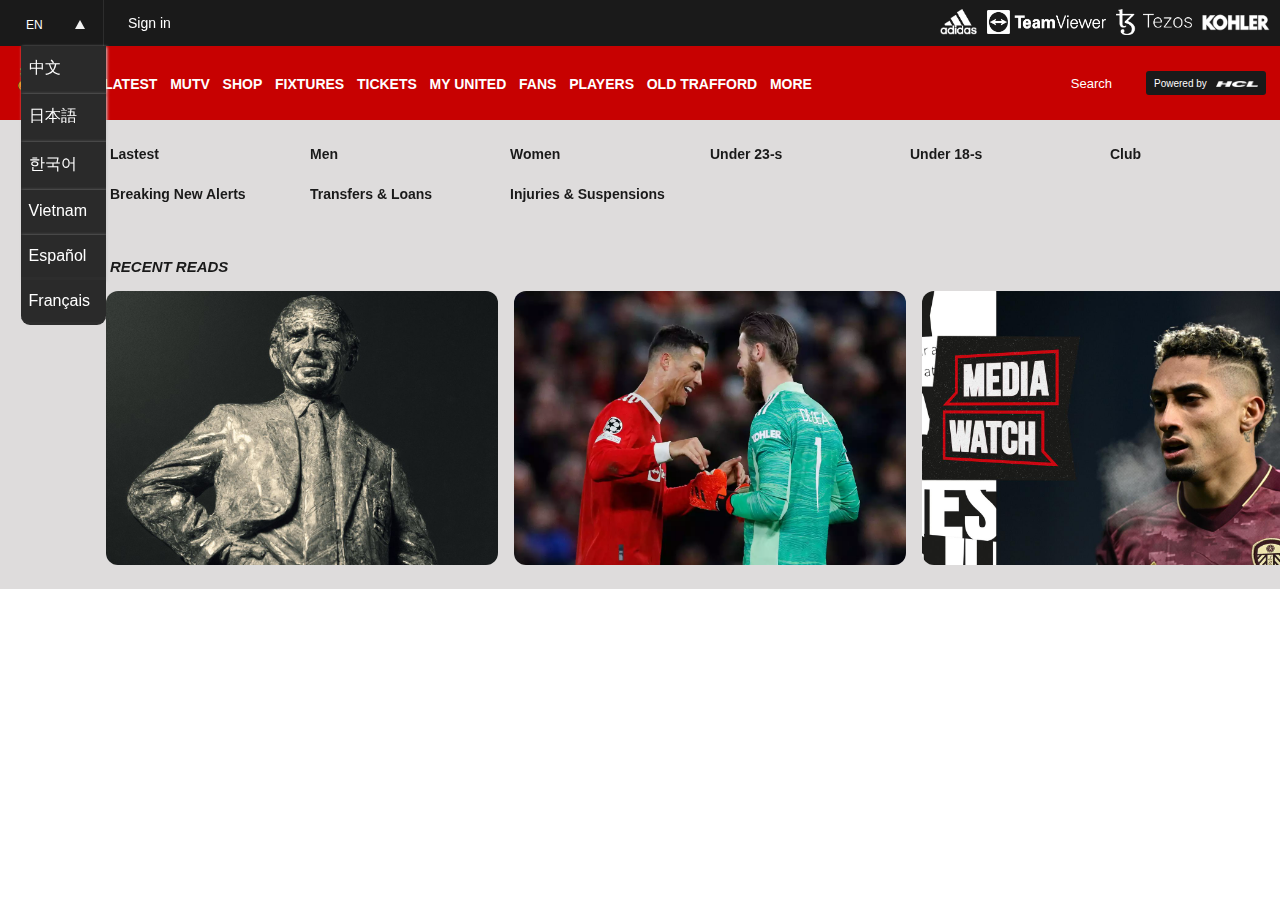
==== ManchesterUnited/index.html @ a85246b9 "commit" ====
<!DOCTYPE html>
<html lang="en">
<head>
    <meta charset="UTF-8">
    <meta http-equiv="X-UA-Compatible" content="IE=edge">
    <meta name="viewport" content="width=device-width, initial-scale=1.0">
    <link rel="icon" href="./assets/images/logo/Club_logo/MU_logo.png">
    <link rel="stylesheet" href="https://cdnjs.cloudflare.com/ajax/libs/font-awesome/6.1.1/css/all.min.css" integrity="sha512-KfkfwYDsLkIlwQp6LFnl8zNdLGxu9YAA1QvwINks4PhcElQSvqcyVLLD9aMhXd13uQjoXtEKNosOWaZqXgel0g==" crossorigin="anonymous" referrerpolicy="no-referrer" />
    <link rel="stylesheet" href="./assets/css/index.css">
    <title>Official Manchester United Clone Website</title>
</head>
<body>
    <div id="main">
        <header>
            <div class="header__sub-section">
                <div class="header__sub-section-left">
                    <div class="header-sub-language">
                        <i class="fa-solid fa-globe icon-size"></i>
                        <span class="header-page-language">EN</span>
                        <span class="drop-down-arrow"></span>
                        <div class="header-page-sub-language">
                            <ul class="sub-language-wrapper">
                                <li class="sub-language-option"> <a class ="sub-language-link" href="#">中文</a></li>
                                <li class="sub-language-option"> <a class ="sub-language-link" href="#">日本語</a></li>
                                <li class="sub-language-option"> <a class ="sub-language-link" href="#">한국어</a></li>
                                <li class="sub-language-option"> <a class ="sub-language-link" href="#">Vietnam</a></li>
                                <li class="sub-language-option"> <a class ="sub-language-link" href="#">Español</a></li>
                                <li class="sub-language-option"> <a class ="sub-language-link" href="#">Français</a></li>
                            </ul>
                        </div>
                    </div>
                    <div class="header-sub-sign-in">
                        <i class="fa-regular fa-user sign-in-section"></i>
                        <span class="sign-in-title">Sign in</span>
                        <div class="sign-in__options">
                            <div class="btn">
                                <a class="sign-in-option" href="#">Log in</a>
                            </div>
                            <div class="btn btn-sign-up">
                                <a class="sign-in-option" href="#">Sign up</a>
                            </div>
                        </div>
                    </div>
                </div>
                <div class="header__sub-section-right">
                    <div class="primary-sponsor-wrapper">
                        <ul class="sponsor-list">
                            <li class="sponsor-logo"><a href="#"><img src="./assets/images/logo/sponsor/Adidas_logo.png" alt=""></a></li>
                            <li class="sponsor-logo"><a href=""><img src="./assets/images/logo/sponsor/TeamViewer_logo.png" alt=""></a></li>
                            <li class="sponsor-logo"><a href=""><img src="./assets/images/logo/sponsor/Tezos_logo.png" alt=""></a></li>
                            <li class="sponsor-logo"><a href=""><img src="./assets/images/logo/sponsor/Kohler_logo.png" alt=""></a></li>
                        </ul>
                    </div>
                </div>
            </div>
            <div class="header__section-main">
                <div class="header__section-main__wrapper">
                    <!--Left Navigation content for main header-->
                    <div class="header__section-content">
                        <!--logo header image-->
                        <div class="header-main-logo__wrapper">
                            <!-- <img src="./assets/images/logo/Club_logo/MU_logo.png" alt="ManchesterUnited Logo" class="header-main-logo"> -->
                            <a href="#"><div class="header-logo"></div></a>
                        </div>
                        <!--All Content Navigations-->
                        <div class="header-main-content-wrapper">
                            <ul class="header-main-content">
                                <li>
                                    <a href="#" class="content-title">LATEST</a>
                                    <div class="content-modal__container">
                                        <div class="content-modal">
                                        <!--Specific navigation for this content-->
                                            <ul class="content__nav-modal grid">
                                                <li class="content__nav"><a href="#" class="content__nav-title">Lastest</a></li>
                                                <li class="content__nav"><a href="#" class="content__nav-title">Men</a></li>
                                                <li class="content__nav"><a href="#" class="content__nav-title">Women</a></li>
                                                <li class="content__nav"><a href="#" class="content__nav-title">Under 23-s</a></li>
                                                <li class="content__nav"><a href="#" class="content__nav-title">Under 18-s</a></li>
                                                <li class="content__nav"><a href="#" class="content__nav-title">Club</a></li>
                                                <li class="content__nav"><a href="#" class="content__nav-title">Breaking New Alerts</a></li>
                                                <li class="content__nav"><a href="#" class="content__nav-title">Transfers & Loans</a></li>
                                                <li class="content__nav"><a href="#" class="content__nav-title">Injuries & Suspensions</a></li>
                                            </ul>
                                            <div class="content__nav__card grid">
                                                <h3 class="card-title">Recent Reads</h3>
                                                <div class="grid-row">
                                                    <div class="grid-column-3 pd-0-8">
                                                        <div class="card-content">

                                                        </div>
                                                    </div>
                                                    <div class="grid-column-3 pd-0-8">
                                                        <div class="card-content">
                                                    
                                                        </div>
                                                    </div>
                                                    <div class="grid-column-3 pd-0-8">
                                                        <div class="card-content">
                                                    
                                                        </div>
                                                    </div>
                                                </div>
                                            </div>
                                        </div>
                                    </div>
                                </li>
                                <li><a href="#" class="content-title">MUTV</a>
                                </li>
                                <li><a href="#" class="content-title">SHOP</a>
                                </li>
                                <li><a href="#" class="content-title">FIXTURES</a>
                                </li>
                                <li><a href="#" class="content-title">TICKETS</a>
                                </li>
                                <li><a href="#" class="content-title">MY UNITED</a>
                                </li>
                                <li><a href="#" class="content-title">FANS</a>
                                </li>
                                <li><a href="#" class="content-title">PLAYERS</a>
                                </li>
                                <li><a href="#" class="content-title">OLD TRAFFORD</a>
                                </li>
                                <li><a href="#" class="content-title">MORE</a>
                                </li>
                            </ul>
                        </div>
                    </div>
                    <!--Right Navigation Searching tool-->
                    <div class="header__section-searching">
                           <div class="header__section-searching__wrapper">
                                <a href="#" class="searching-icon-wrapper">
                                    <i class="fa-solid fa-magnifying-glass searching-icon"></i>
                                    <span class="searching-title">Search</span>
                                </a>

                                <a href="#" class="poweredby-section">
                                    <span class="poweredby-title">Powered by</span>
                                    <img src="./assets/images/logo/sponsor/HCL_logo.png" alt="HCL logo" class="poweredby-sponsor">
                                </a>
                           </div>
                    </div>
                </div>
            </div>
        </header>
    </div>
</body>
</html>
---- ManchesterUnited/assets/css/index.css ----
@import url("./variables.css");
@import url("./base.css");
@import url("./main.css");
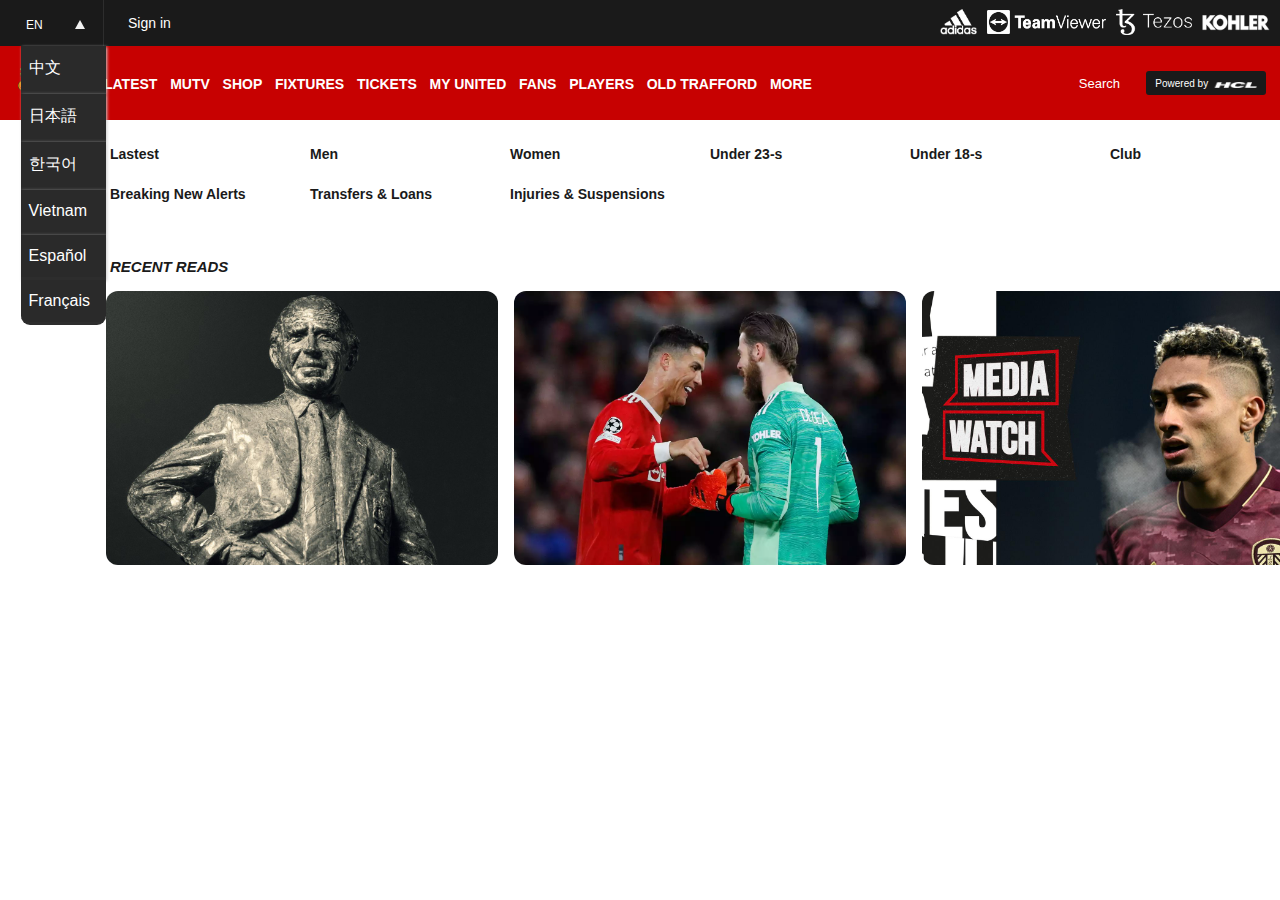
==== commit 2d6291e3: "js" ====
--- a/ManchesterUnited/index.html
+++ b/ManchesterUnited/index.html
@@ -8,9 +8,11 @@
     <link rel="stylesheet" href="https://cdnjs.cloudflare.com/ajax/libs/font-awesome/6.1.1/css/all.min.css" integrity="sha512-KfkfwYDsLkIlwQp6LFnl8zNdLGxu9YAA1QvwINks4PhcElQSvqcyVLLD9aMhXd13uQjoXtEKNosOWaZqXgel0g==" crossorigin="anonymous" referrerpolicy="no-referrer" />
     <link rel="stylesheet" href="./assets/css/index.css">
     <title>Official Manchester United Clone Website</title>
+    <script type="text/javascript" src="./assets/js/index.js"></script>
 </head>
 <body>
     <div id="main">
+        <div class="overlay"></div>
         <header>
             <div class="header__sub-section">
                 <div class="header__sub-section-left">
@@ -143,5 +145,7 @@
             </div>
         </header>
     </div>
+     <!-- <script type="text/javascript" src="./assets/js/index.js"></script> dung window.onload = function(){} neu muon script o tren -->
+     <!--Ly do script binh thuong khong the de o head la vi luc nay DOM chua load xong thi no dau co xac dinh duoc cac selctor dau dung khong-->
 </body>
 </html>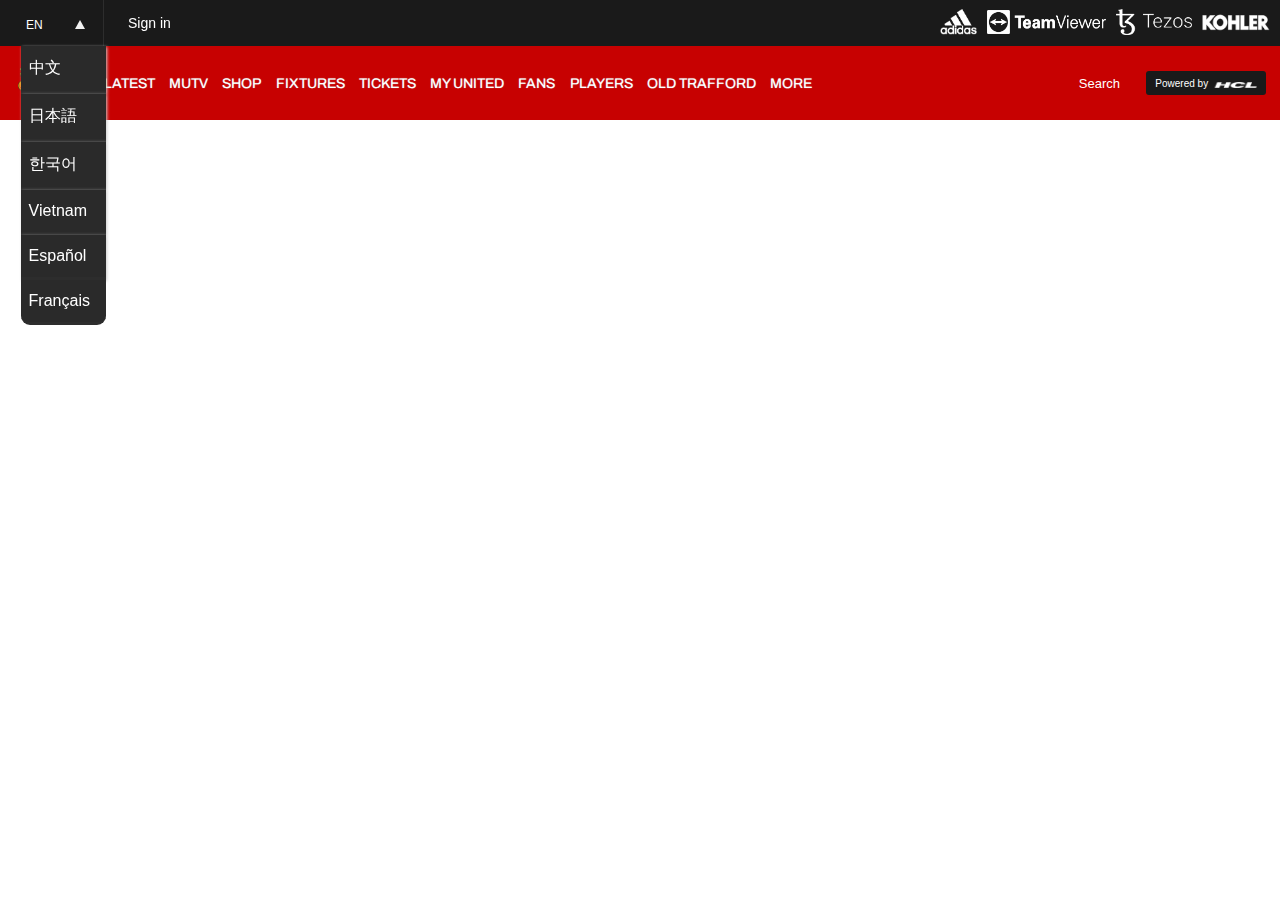
==== commit 9989eabc: "try new things" ====
--- a/ManchesterUnited/index.html
+++ b/ManchesterUnited/index.html
@@ -73,7 +73,7 @@
                                         <div class="content-modal">
                                         <!--Specific navigation for this content-->
                                             <ul class="content__nav-modal grid">
-                                                <li class="content__nav"><a href="#" class="content__nav-title">Lastest</a></li>
+                                                <li class="content__nav"><a href="#" class="content__nav-title">Latest</a></li>
                                                 <li class="content__nav"><a href="#" class="content__nav-title">Men</a></li>
                                                 <li class="content__nav"><a href="#" class="content__nav-title">Women</a></li>
                                                 <li class="content__nav"><a href="#" class="content__nav-title">Under 23-s</a></li>
@@ -83,22 +83,29 @@
                                                 <li class="content__nav"><a href="#" class="content__nav-title">Transfers & Loans</a></li>
                                                 <li class="content__nav"><a href="#" class="content__nav-title">Injuries & Suspensions</a></li>
                                             </ul>
+                                         <!--Specific navigation for this content-->
                                             <div class="content__nav__card grid">
                                                 <h3 class="card-title">Recent Reads</h3>
-                                                <div class="grid-row">
+                                                <div class="grid-row grid-full-width">
                                                     <div class="grid-column-3 pd-0-8">
                                                         <div class="card-content">
-
+                                                            <div class="card-content__title__wrapper">
+                                                                <h2 class="card-content__title">PLAYERS' PLAYER OF THE YEAR AWARD WINNERS</h2>                                        
+                                                            </div>
                                                         </div>
                                                     </div>
                                                     <div class="grid-column-3 pd-0-8">
                                                         <div class="card-content">
-                                                    
+                                                            <div class="card-content__title__wrapper">
+                                                                <h2 class="card-content__title">Box to Box: Your Poty Top Three</h2>                                        
+                                                            </div>
                                                         </div>
                                                     </div>
                                                     <div class="grid-column-3 pd-0-8">
                                                         <div class="card-content">
-                                                    
+                                                            <div class="card-content__title__wrapper">
+                                                                <h2 class="card-content__title">DEPARTING DUO POST THEIR THANKS</h2>                                        
+                                                            </div>
                                                         </div>
                                                     </div>
                                                 </div>
@@ -106,7 +113,61 @@
                                         </div>
                                     </div>
                                 </li>
-                                <li><a href="#" class="content-title">MUTV</a>
+                                <li>
+                                    <a href="#" class="content-title">MUTV</a>
+                                    <div class="content-modal__container">
+                                        <div class="content-modal">
+                                        <!--Specific navigation for this content-->
+                                            <ul class="content__nav-modal grid">
+                                                <li class="content__nav"><a href="#" class="content__nav-title">MUTV Home</a></li>
+                                                <li class="content__nav"><a href="#" class="content__nav-title">Register for MUTV</a></li>
+                                                <li class="content__nav"><a href="#" class="content__nav-title">Subscribe to MUTV</a></li>
+                                                <li class="content__nav"><a href="#" class="content__nav-title">My List</a></li>
+                                                <li class="content__nav"><a href="#" class="content__nav-title">FAQs</a></li>
+                                                <li class="content__nav"><a href="#" class="content__nav-title">Terms & Conditions</a></li>
+                                                <li class="content__nav"><a href="#" class="content__nav-title">Men's Highlights</a></li>
+                                                <li class="content__nav"><a href="#" class="content__nav-title">United Daily</a></li>
+                                                <li class="content__nav"><a href="#" class="content__nav-title">Premier League Collection</a></li>
+                                                <li class="content__nav"><a href="#" class="content__nav-title">Women's Highlights</a></li>
+                                                <li class="content__nav"><a href="#" class="content__nav-title">UTD Podcast</a></li>
+                                            </ul>
+                                            <div class="content__nav__card grid">
+                                                <h3 class="card-title">Recent Reads</h3>
+                                                <div class="grid-row grid-full-width">
+                                                    <div class="grid-column-3 pd-0-8">
+                                                        <div class="card-video">
+                                                            <div class="card-video__title__wrapper">
+                                                                <div class="play--button"><span class="icon-play">
+
+                                                                </span></div>
+                                                                <h2 class="card-video__title">INSIDE TEN HAG'S AJAX FAREWELL</h2>                                        
+                                                            </div>
+                                                        </div>
+                                                    </div>
+                                                    <div class="grid-column-3 pd-0-8">
+                                                        <div class="card-video">
+                                                            <div class="card-video__title__wrapper">
+                                                                <div class="play--button"><span class="icon-play">
+
+                                                                </span></div>
+                                                                <h2 class="card-video__title">LEGENDS OF THE NORTH</h2>                                        
+                                                            </div>
+                                                        </div>
+                                                    </div>
+                                                    <div class="grid-column-3 pd-0-8">
+                                                        <div class="card-video">
+                                                            <div class="card-video__title__wrapper">
+                                                                <div class="play--button"><span class="icon-play">
+
+                                                                </span></div>
+                                                                <h2 class="card-video__title">MATCHDAY REVIEW</h2>                                        
+                                                            </div>
+                                                        </div>
+                                                    </div>
+                                                </div>
+                                            </div>
+                                        </div>
+                                    </div>
                                 </li>
                                 <li><a href="#" class="content-title">SHOP</a>
                                 </li>
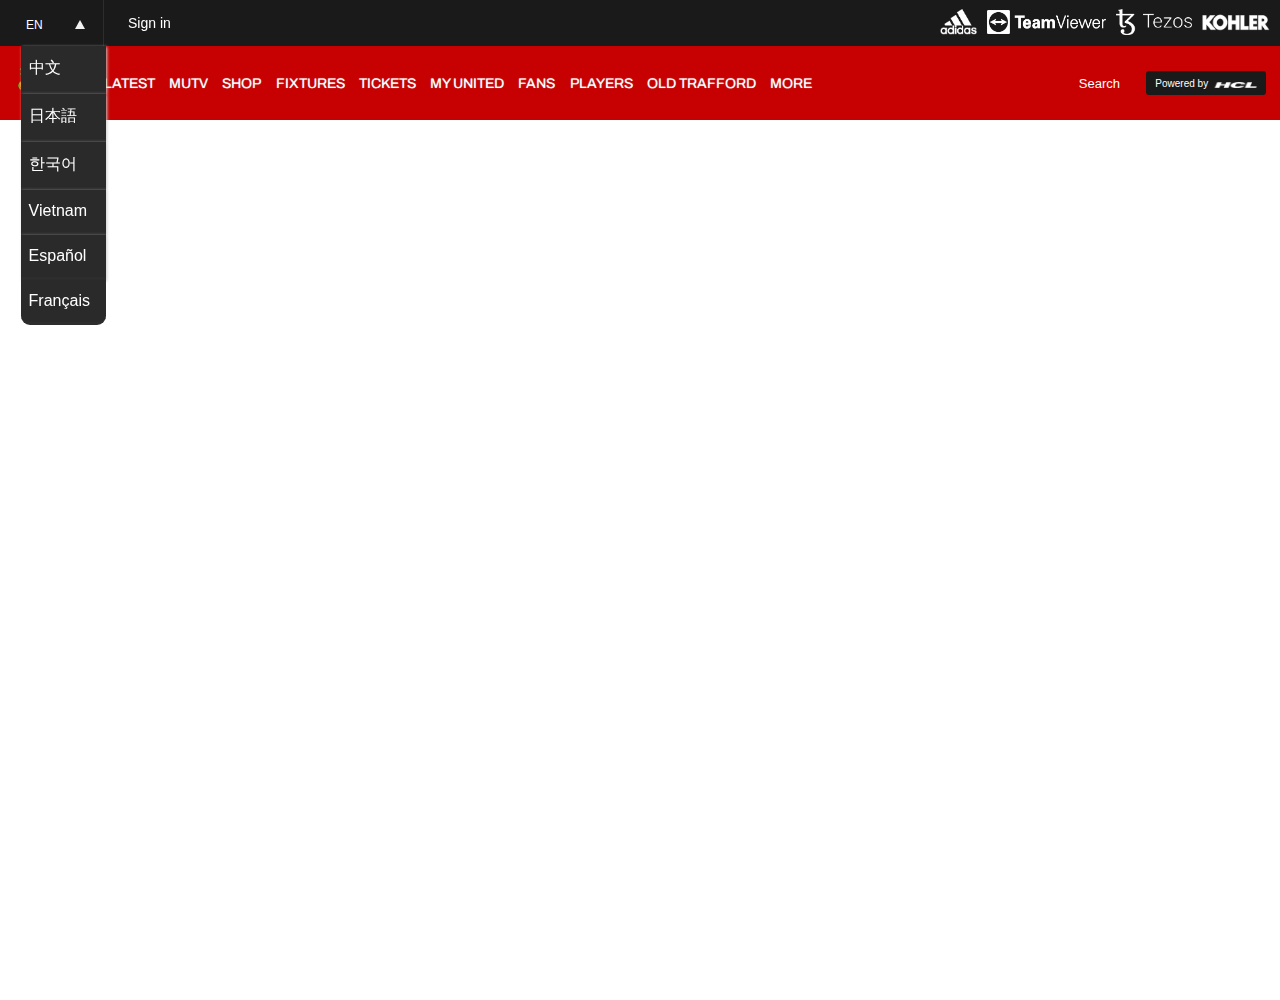
==== commit b2ea0b9a: "commit" ====
--- a/ManchesterUnited/index.html
+++ b/ManchesterUnited/index.html
@@ -13,7 +13,7 @@
 <body>
     <div id="main">
         <div class="overlay"></div>
-        <header>
+        <header class="header__wrapper">
             <div class="header__sub-section">
                 <div class="header__sub-section-left">
                     <div class="header-sub-language">
@@ -66,8 +66,9 @@
                         </div>
                         <!--All Content Navigations-->
                         <div class="header-main-content-wrapper">
+                            <!--List of navigation from main navigation-->
                             <ul class="header-main-content">
-                                <li>
+                                <li class="nav-content__title"> <!--Content-->
                                     <a href="#" class="content-title">LATEST</a>
                                     <div class="content-modal__container">
                                         <div class="content-modal">
@@ -83,37 +84,38 @@
                                                 <li class="content__nav"><a href="#" class="content__nav-title">Transfers & Loans</a></li>
                                                 <li class="content__nav"><a href="#" class="content__nav-title">Injuries & Suspensions</a></li>
                                             </ul>
-                                         <!--Specific navigation for this content-->
+                                         <!--Specific navigation for the main of this content-->
                                             <div class="content__nav__card grid">
                                                 <h3 class="card-title">Recent Reads</h3>
                                                 <div class="grid-row grid-full-width">
                                                     <div class="grid-column-3 pd-0-8">
-                                                        <div class="card-content">
-                                                            <div class="card-content__title__wrapper">
-                                                                <h2 class="card-content__title">PLAYERS' PLAYER OF THE YEAR AWARD WINNERS</h2>                                        
-                                                            </div>
-                                                        </div>
-                                                    </div>
-                                                    <div class="grid-column-3 pd-0-8">
-                                                        <div class="card-content">
-                                                            <div class="card-content__title__wrapper">
-                                                                <h2 class="card-content__title">Box to Box: Your Poty Top Three</h2>                                        
-                                                            </div>
-                                                        </div>
-                                                    </div>
-                                                    <div class="grid-column-3 pd-0-8">
-                                                        <div class="card-content">
-                                                            <div class="card-content__title__wrapper">
-                                                                <h2 class="card-content__title">DEPARTING DUO POST THEIR THANKS</h2>                                        
-                                                            </div>
-                                                        </div>
-                                                    </div>
-                                                </div>
-                                            </div>
-                                        </div>
-                                    </div>
-                                </li>
-                                <li>
+                                                        <div class="content-card">
+                                                            <div class="content-card__title__wrapper">
+                                                                <h2 class="content-card__title">PLAYERS' PLAYER OF THE YEAR AWARD WINNERS</h2>                                        
+                                                            </div>
+                                                        </div>
+                                                    </div>
+                                                    <div class="grid-column-3 pd-0-8">
+                                                        <div class="content-card">
+                                                            <div class="content-card__title__wrapper">
+                                                                <h2 class="content-card__title">Box to Box: Your Poty Top Three</h2>                                        
+                                                            </div>
+                                                        </div>
+                                                    </div>
+                                                    <div class="grid-column-3 pd-0-8">
+                                                        <div class="content-card">
+                                                            <div class="content-card__title__wrapper">
+                                                                <h2 class="content-card__title">DEPARTING DUO POST THEIR THANKS</h2>                                        
+                                                            </div>
+                                                        </div>
+                                                    </div>
+                                                </div>
+                                            </div>
+                                        </div>
+                                    </div>
+                                </li>
+
+                                <li class="nav-content__title" > <!--Content-->
                                     <a href="#" class="content-title">MUTV</a>
                                     <div class="content-modal__container">
                                         <div class="content-modal">
@@ -131,59 +133,533 @@
                                                 <li class="content__nav"><a href="#" class="content__nav-title">Women's Highlights</a></li>
                                                 <li class="content__nav"><a href="#" class="content__nav-title">UTD Podcast</a></li>
                                             </ul>
+                                            <div class="content__nav__card grid">  <!--Specific navigation for the main of this content-->
+                                                <h3 class="card-title">Latest</h3>
+                                                <div class="grid-row grid-full-width">
+                                                    <div class="grid-column-3 pd-0-8">
+                                                        <div class="video-card">
+                                                            <div class="video-card__title__wrapper">
+                                                                <div class="play--button"><span class="icon-play">
+
+                                                                </span></div>
+                                                                <h2 class="video-card__title">INSIDE TEN HAG'S AJAX FAREWELL</h2>                                        
+                                                            </div>
+                                                        </div>
+                                                    </div>
+                                                    <div class="grid-column-3 pd-0-8">
+                                                        <div class="video-card">
+                                                            <div class="video-card__title__wrapper">
+                                                                <div class="play--button"><span class="icon-play">
+
+                                                                </span></div>
+                                                                <h2 class="video-card__title">LEGENDS OF THE NORTH</h2>                                        
+                                                            </div>
+                                                        </div>
+                                                    </div>
+                                                    <div class="grid-column-3 pd-0-8">
+                                                        <div class="video-card">
+                                                            <div class="video-card__title__wrapper">
+                                                                <div class="play--button"><span class="icon-play">
+
+                                                                </span></div>
+                                                                <h2 class="video-card__title">MATCHDAY REVIEW</h2>                                        
+                                                            </div>
+                                                        </div>
+                                                    </div>
+                                                </div>
+                                            </div>
+                                        </div>
+                                    </div>
+                                </li>
+
+                                <li class="nav-content__title"> <!--Content-->
+                                    <a href="#" class="content-title">SHOP</a>
+                                    <div class="content-modal__container">
+                                        <div class="content-modal">
+                                        <!--Specific navigation for this content-->
+                                            <ul class="content__nav-modal grid">
+                                                <li class="content__nav"><a href="#" class="content__nav-title">Kits</a></li>
+                                                <li class="content__nav"><a href="#" class="content__nav-title">Training</a></li>
+                                                <li class="content__nav"><a href="#" class="content__nav-title">Mens</a></li>
+                                                <li class="content__nav"><a href="#" class="content__nav-title">Womens</a></li>
+                                                <li class="content__nav"><a href="#" class="content__nav-title">Kids</a></li>
+                                                <li class="content__nav"><a href="#" class="content__nav-title">Retro</a></li>
+                                                <li class="content__nav"><a href="#" class="content__nav-title">Clearance</a></li>
+                                                <li class="content__nav"><a href="#" class="content__nav-title">Membership</a></li>
+                                                <li class="content__nav"><a href="#" class="content__nav-title">Matchday Programme</a></li>
+                                                <li class="content__nav"><a href="#" class="content__nav-title">Monthly Magazine</a></li>
+                                            </ul>
+                                         <!--Specific navigation for the main of this content-->
                                             <div class="content__nav__card grid">
-                                                <h3 class="card-title">Recent Reads</h3>
-                                                <div class="grid-row grid-full-width">
-                                                    <div class="grid-column-3 pd-0-8">
-                                                        <div class="card-video">
-                                                            <div class="card-video__title__wrapper">
-                                                                <div class="play--button"><span class="icon-play">
-
-                                                                </span></div>
-                                                                <h2 class="card-video__title">INSIDE TEN HAG'S AJAX FAREWELL</h2>                                        
-                                                            </div>
-                                                        </div>
-                                                    </div>
-                                                    <div class="grid-column-3 pd-0-8">
-                                                        <div class="card-video">
-                                                            <div class="card-video__title__wrapper">
-                                                                <div class="play--button"><span class="icon-play">
-
-                                                                </span></div>
-                                                                <h2 class="card-video__title">LEGENDS OF THE NORTH</h2>                                        
-                                                            </div>
-                                                        </div>
-                                                    </div>
-                                                    <div class="grid-column-3 pd-0-8">
-                                                        <div class="card-video">
-                                                            <div class="card-video__title__wrapper">
-                                                                <div class="play--button"><span class="icon-play">
-
-                                                                </span></div>
-                                                                <h2 class="card-video__title">MATCHDAY REVIEW</h2>                                        
-                                                            </div>
-                                                        </div>
-                                                    </div>
-                                                </div>
-                                            </div>
-                                        </div>
-                                    </div>
-                                </li>
-                                <li><a href="#" class="content-title">SHOP</a>
-                                </li>
-                                <li><a href="#" class="content-title">FIXTURES</a>
-                                </li>
-                                <li><a href="#" class="content-title">TICKETS</a>
-                                </li>
-                                <li><a href="#" class="content-title">MY UNITED</a>
-                                </li>
-                                <li><a href="#" class="content-title">FANS</a>
-                                </li>
-                                <li><a href="#" class="content-title">PLAYERS</a>
-                                </li>
-                                <li><a href="#" class="content-title">OLD TRAFFORD</a>
-                                </li>
-                                <li><a href="#" class="content-title">MORE</a>
+                                                <h3 class="card-title">Best Sellers</h3>
+                                                <div class="grid-row grid-full-width">
+                                                    <div class="grid-column-3 pd-0-8">
+                                                        <div class="shop-card">
+                                                            <div class="shop-card__img__wrapper"></div>
+                                                            <div class="shop-card-info">
+                                                                <div class="best-seller--item-name">Manchester United Originals 2013-2014 Home Shirt - Red</div>
+                                                                <div class="btn btn-shop-buy">
+                                                                    <a href="#" class="shop-now-nav">
+                                                                        <span class="shop-now">SHOP NOW</span>
+                                                                    </a>
+                                                                </div>
+                                                            </div>
+                                                        </div>
+                                                    </div>
+                                                    <div class="grid-column-3 pd-0-8">
+                                                        <div class="shop-card">
+                                                            <div class="shop-card__img__wrapper"></div>
+                                                            <div class="shop-card-info">
+                                                                <div class="best-seller--item-name">Manchester United Originals 2003-2004 Home Shirt - Red</div>
+                                                                <div class="btn btn-shop-buy">
+                                                                    <a href="#" class="shop-now-nav">
+                                                                        <span class="shop-now">SHOP NOW</span>
+                                                                    </a>
+                                                                </div>
+                                                            </div>
+                                                        </div>
+                                                    </div>
+                                                    <div class="grid-column-3 pd-0-8">
+                                                        <div class="shop-card">
+                                                            <div class="shop-card__img__wrapper"></div>
+                                                            <div class="shop-card-info">
+                                                                <div class="best-seller--item-name">>Manchester United Originals 2020-2021 Third Shirt - White</div>
+                                                                <div class="btn btn-shop-buy">
+                                                                    <a href="#" class="shop-now-nav">
+                                                                        <span class="shop-now">SHOP NOW</span>
+                                                                    </a>
+                                                                </div>
+                                                            </div>
+                                                        </div>
+                                                    </div>
+                                                </div>
+                                            </div>
+                                        </div>
+                                    </div>
+                                </li>
+                                <li class="nav-content__title"> <!--Content-->
+                                    <a href="#" class="content-title">FIXTURES</a>
+                                    <div class="content-modal__container">
+                                        <div class="content-modal">
+                                        <!--Specific navigation for this content-->
+                                            <ul class="content__nav-modal grid">
+                                                <li class="content__nav"><a href="#" class="content__nav-title">Men</a></li>
+                                                <li class="content__nav"><a href="#" class="content__nav-title">League Tables</a></li>
+                                                <li class="content__nav"><a href="#" class="content__nav-title">Women</a></li>
+                                                <li class="content__nav"><a href="#" class="content__nav-title">Under-23s</a></li>
+                                                <li class="content__nav"><a href="#" class="content__nav-title">Under-18s</a></li>
+                                                <li class="content__nav"><a href="#" class="content__nav-title">Add Fixtures to Calendar</a></li>
+                                            </ul>
+                                            <div class="content__nav__card grid">  <!--Specific navigation for the main of this content-->
+                                                <h3 class="card-title">Latest</h3>
+                                                <div class="grid-row grid-full-width">
+                                                    <div class="grid-column-3 pd-0-8">
+                                                        <div class="fixture-card">
+                                                            <!--Logo wrapper-->
+                                                            <div class="fixture-card-league__wrapper">
+                                                                <img src="./assets/images/logo/league_logo/PremierLeague_logo.png" alt="Premier League Logo" class="league__img">
+                                                            </div>
+                                                            <!--Card info wrapper-->
+                                                            <div class="fixture-card-info__wrapper">
+                                                                <div class="card-time-match--info">Sunday 22 May 2022</div>
+                                                                <div class="card-place-match--info">22:00, Selhurst Park</div>
+                                                            </div>
+                                                            <!--Logo-->
+                                                            <div class="match-team--info-logo">
+                                                                <div class="team-logo-wrapper"><img src="./assets/images/Team_logo/Crystal_Palace.png" alt="Team logo" class="team-logo"></div>
+                                                                <div class="match-final-score">1 - 0</div>
+                                                                <div class="team-logo-wrapper"> <img src="./assets/images/Team_logo/Manchester_United.png" alt="Team logo" class="team-logo"></div>
+                                                            </div>
+                                                            <!--Info Team Name-->
+                                                            <div class="match-team-info--detail">
+                                                                <span class="team-info-name--first">Crystal Palace</span>
+                                                                <div class="team-versus">vs</div>
+                                                                <span class="team-info-name--second">Man Utd</span>
+                                                            </div>
+                                                        </div>
+                                                    </div>
+                                                    <div class="grid-column-3 pd-0-8">
+                                                        <div class="fixture-card">
+                                                            <!--Logo wrapper-->
+                                                            <div class="fixture-card-league__wrapper">
+                                                                <img src="./assets/images/logo/league_logo/PremierLeague_logo.png" alt="Premier League Logo" class="league__img">
+                                                            </div>
+                                                            <!--Card info wrapper-->
+                                                            <div class="fixture-card-info__wrapper">
+                                                                <div class="card-time-match--info">Tuesday 12 July 2022</div>
+                                                                <div class="card-place-match--info">Kick Off 20:00, Rajamangala Stadium</div>
+                                                            </div>
+                                                            <!--Logo-->
+                                                            <div class="match-team--info-logo">
+                                                                <div class="team-logo-wrapper"><img src="./assets/images/Team_logo/Manchester_United.png" alt="Team logo" class="team-logo"></div>
+                                                                <div class="match-time">20:00</div>
+                                                                <div class="team-logo-wrapper"> <img src="./assets/images/Team_logo/Liverpool.png" alt="Team logo" class="team-logo"></div>
+                                                            </div>
+                                                            <!--Info Team Name-->
+                                                            <div class="match-team-info--detail">
+                                                                <span class="team-info-name--first">Man Utd</span>
+                                                                <div class="team-versus">vs</div>
+                                                                <span class="team-info-name--second">Liverpool</span>
+                                                            </div>
+                                                        </div>
+                                                    </div>
+                                                    <div class="grid-column-3 pd-0-8">
+                                                        <div class="fixture-card">
+                                                            <!--Logo wrapper-->
+                                                            <div class="fixture-card-league__wrapper">
+                                                                <img src="./assets/images/logo/league_logo/PremierLeague_logo.png" alt="Premier League Logo" class="league__img">
+                                                            </div>
+                                                            <!--Card info wrapper-->
+                                                            <div class="fixture-card-info__wrapper">
+                                                                <div class="card-time-match--info">Friday 15 July 2022</div>
+                                                                <div class="card-place-match--info">Kick Off 17:05, Friday 15 July 2022</div>
+                                                            </div>
+                                                            <!--Logo-->
+                                                            <div class="match-team--info-logo">
+                                                                <div class="team-logo-wrapper"><img src="./assets/images/Team_logo/Melbourne_City.png" alt="Team logo" class="team-logo"></div>
+                                                                <div class="match-time">17:05</div>
+                                                                <div class="team-logo-wrapper"> <img src="./assets/images/Team_logo/Manchester_United.png" alt="Team logo" class="team-logo"></div>
+                                                            </div>
+                                                            <!--Info Team Name-->
+                                                            <div class="match-team-info--detail">
+                                                                <span class="team-info-name--first">Melbourne Victory</span>
+                                                                <div class="team-versus">vs</div>
+                                                                <span class="team-info-name--second">Man Utd</span>
+                                                            </div>
+                                                        </div>
+                                                    </div>
+                                                </div>
+                                            </div>
+                                        </div>
+                                    </div>
+                                </li>
+                                <li class="nav-content__title"> <!--Content-->
+                                    <a href="#" class="content-title">TICKETS</a>
+                                    <div class="content-modal__container">
+                                        <div class="content-modal">
+                                        <!--Specific navigation for this content-->
+                                            <ul class="content__nav-modal grid">
+                                                <li class="content__nav"><a href="#" class="content__nav-title">Match Tickets</a></li>
+                                                <li class="content__nav"><a href="#" class="content__nav-title">Official Membership</a></li>
+                                                <li class="content__nav"><a href="#" class="content__nav-title">Ticket & Hotel Breaks</a></li>
+                                                <li class="content__nav"><a href="#" class="content__nav-title">Sign up to Ticket Alerts</a></li>
+                                                <li class="content__nav"><a href="#" class="content__nav-title">Tour 2022</a></li>
+                                                <li class="content__nav"><a href="#" class="content__nav-title">Accessibility</a></li>
+                                                <li class="content__nav"><a href="#" class="content__nav-title">Help & Away Game Info</a></li>
+                                                <li class="content__nav"><a href="#" class="content__nav-title">Seasonal Hospitality</a></li>
+                                                <li class="content__nav"><a href="#" class="content__nav-title">Womens Euros 2022</a></li>
+                                                <li class="content__nav"><a href="#" class="content__nav-title">Stadium Tour & Museum</a></li>
+                                                <li class="content__nav"><a href="#" class="content__nav-title">Matchday Hospitality</a></li>
+                                                <li class="content__nav"><a href="#" class="content__nav-title">MU Women Tickets</a></li>
+                                            </ul>
+                                            <div class="content__nav__card grid">  <!--Specific navigation for the main of this content-->
+                                                <h3 class="card-title">Latest</h3>
+                                                <div class="grid-row grid-full-width">
+                                                    <div class="grid-column-3 pd-0-8">
+                                                        <div class="content-card">
+                                                            <div class="content-card__title__wrapper">
+                                                                <h2 class="content-card__title">PLAYERS' PLAYER OF THE YEAR AWARD WINNERS</h2>                                        
+                                                            </div>
+                                                        </div>
+                                                    </div>
+                                                    <div class="grid-column-3 pd-0-8">
+                                                        <div class="content-card">
+                                                            <div class="content-card__title__wrapper">
+                                                                <h2 class="content-card__title">PLAYERS' PLAYER OF THE YEAR AWARD WINNERS</h2>                                        
+                                                            </div>
+                                                        </div>
+                                                    </div>
+                                                    <div class="grid-column-3 pd-0-8">
+                                                        <div class="content-card">
+                                                            <div class="content-card__title__wrapper">
+                                                                <h2 class="content-card__title">PLAYERS' PLAYER OF THE YEAR AWARD WINNERS</h2>                                        
+                                                            </div>
+                                                        </div>
+                                                    </div>
+                                                </div>
+                                            </div>
+                                        </div>
+                                    </div>
+                                </li>
+                                <li class="nav-content__title"> <!--Content-->
+                                    <a href="#" class="content-title">MY UNITED</a>
+                                    <div class="content-modal__container">
+                                        <div class="content-modal">
+                                        <!--Specific navigation for this content-->
+                                            <ul class="content__nav-modal grid">
+                                                <li class="content__nav"><a href="#" class="content__nav-title">MUTV Home</a></li>
+                                                <li class="content__nav"><a href="#" class="content__nav-title">Register for MUTV</a></li>
+                                                <li class="content__nav"><a href="#" class="content__nav-title">Subscribe to MUTV</a></li>
+                                                <li class="content__nav"><a href="#" class="content__nav-title">My List</a></li>
+                                                <li class="content__nav"><a href="#" class="content__nav-title">FAQs</a></li>
+                                                <li class="content__nav"><a href="#" class="content__nav-title">Terms & Conditions</a></li>
+                                                <li class="content__nav"><a href="#" class="content__nav-title">Men's Highlights</a></li>
+                                                <li class="content__nav"><a href="#" class="content__nav-title">United Daily</a></li>
+                                                <li class="content__nav"><a href="#" class="content__nav-title">Premier League Collection</a></li>
+                                                <li class="content__nav"><a href="#" class="content__nav-title">Women's Highlights</a></li>
+                                                <li class="content__nav"><a href="#" class="content__nav-title">UTD Podcast</a></li>
+                                            </ul>
+                                            <div class="content__nav__card grid">  <!--Specific navigation for the main of this content-->
+                                                <h3 class="card-title">Latest</h3>
+                                                <div class="grid-row grid-full-width">
+                                                    <div class="grid-column-3 pd-0-8">
+                                                        <div class="video-card">
+                                                            <div class="video-card__title__wrapper">
+                                                                <div class="play--button"><span class="icon-play">
+
+                                                                </span></div>
+                                                                <h2 class="video-card__title">INSIDE TEN HAG'S AJAX FAREWELL</h2>                                        
+                                                            </div>
+                                                        </div>
+                                                    </div>
+                                                    <div class="grid-column-3 pd-0-8">
+                                                        <div class="video-card">
+                                                            <div class="video-card__title__wrapper">
+                                                                <div class="play--button"><span class="icon-play">
+
+                                                                </span></div>
+                                                                <h2 class="video-card__title">LEGENDS OF THE NORTH</h2>                                        
+                                                            </div>
+                                                        </div>
+                                                    </div>
+                                                    <div class="grid-column-3 pd-0-8">
+                                                        <div class="video-card">
+                                                            <div class="video-card__title__wrapper">
+                                                                <div class="play--button"><span class="icon-play">
+
+                                                                </span></div>
+                                                                <h2 class="video-card__title">MATCHDAY REVIEW</h2>                                        
+                                                            </div>
+                                                        </div>
+                                                    </div>
+                                                </div>
+                                            </div>
+                                        </div>
+                                    </div>
+                                </li>
+                                <li class="nav-content__title"> <!--Content-->
+                                    <a href="#" class="content-title">FANS</a>
+                                    <div class="content-modal__container">
+                                        <div class="content-modal">
+                                        <!--Specific navigation for this content-->
+                                            <ul class="content__nav-modal grid">
+                                                <li class="content__nav"><a href="#" class="content__nav-title">MUTV Home</a></li>
+                                                <li class="content__nav"><a href="#" class="content__nav-title">Register for MUTV</a></li>
+                                                <li class="content__nav"><a href="#" class="content__nav-title">Subscribe to MUTV</a></li>
+                                                <li class="content__nav"><a href="#" class="content__nav-title">My List</a></li>
+                                                <li class="content__nav"><a href="#" class="content__nav-title">FAQs</a></li>
+                                                <li class="content__nav"><a href="#" class="content__nav-title">Terms & Conditions</a></li>
+                                                <li class="content__nav"><a href="#" class="content__nav-title">Men's Highlights</a></li>
+                                                <li class="content__nav"><a href="#" class="content__nav-title">United Daily</a></li>
+                                                <li class="content__nav"><a href="#" class="content__nav-title">Premier League Collection</a></li>
+                                                <li class="content__nav"><a href="#" class="content__nav-title">Women's Highlights</a></li>
+                                                <li class="content__nav"><a href="#" class="content__nav-title">UTD Podcast</a></li>
+                                            </ul>
+                                            <div class="content__nav__card grid">  <!--Specific navigation for the main of this content-->
+                                                <h3 class="card-title">Latest</h3>
+                                                <div class="grid-row grid-full-width">
+                                                    <div class="grid-column-3 pd-0-8">
+                                                        <div class="video-card">
+                                                            <div class="video-card__title__wrapper">
+                                                                <div class="play--button"><span class="icon-play">
+
+                                                                </span></div>
+                                                                <h2 class="video-card__title">INSIDE TEN HAG'S AJAX FAREWELL</h2>                                        
+                                                            </div>
+                                                        </div>
+                                                    </div>
+                                                    <div class="grid-column-3 pd-0-8">
+                                                        <div class="video-card">
+                                                            <div class="video-card__title__wrapper">
+                                                                <div class="play--button"><span class="icon-play">
+
+                                                                </span></div>
+                                                                <h2 class="video-card__title">LEGENDS OF THE NORTH</h2>                                        
+                                                            </div>
+                                                        </div>
+                                                    </div>
+                                                    <div class="grid-column-3 pd-0-8">
+                                                        <div class="video-card">
+                                                            <div class="video-card__title__wrapper">
+                                                                <div class="play--button"><span class="icon-play">
+
+                                                                </span></div>
+                                                                <h2 class="video-card__title">MATCHDAY REVIEW</h2>                                        
+                                                            </div>
+                                                        </div>
+                                                    </div>
+                                                </div>
+                                            </div>
+                                        </div>
+                                    </div>
+                                </li>
+                                <li class="nav-content__title"> <!--Content-->
+                                    <a href="#" class="content-title">PLAYERS</a>
+                                    <div class="content-modal__container">
+                                        <div class="content-modal">
+                                        <!--Specific navigation for this content-->
+                                            <ul class="content__nav-modal grid">
+                                                <li class="content__nav"><a href="#" class="content__nav-title">MUTV Home</a></li>
+                                                <li class="content__nav"><a href="#" class="content__nav-title">Register for MUTV</a></li>
+                                                <li class="content__nav"><a href="#" class="content__nav-title">Subscribe to MUTV</a></li>
+                                                <li class="content__nav"><a href="#" class="content__nav-title">My List</a></li>
+                                                <li class="content__nav"><a href="#" class="content__nav-title">FAQs</a></li>
+                                                <li class="content__nav"><a href="#" class="content__nav-title">Terms & Conditions</a></li>
+                                                <li class="content__nav"><a href="#" class="content__nav-title">Men's Highlights</a></li>
+                                                <li class="content__nav"><a href="#" class="content__nav-title">United Daily</a></li>
+                                                <li class="content__nav"><a href="#" class="content__nav-title">Premier League Collection</a></li>
+                                                <li class="content__nav"><a href="#" class="content__nav-title">Women's Highlights</a></li>
+                                                <li class="content__nav"><a href="#" class="content__nav-title">UTD Podcast</a></li>
+                                            </ul>
+                                            <div class="content__nav__card grid">  <!--Specific navigation for the main of this content-->
+                                                <h3 class="card-title">Latest</h3>
+                                                <div class="grid-row grid-full-width">
+                                                    <div class="grid-column-3 pd-0-8">
+                                                        <div class="video-card">
+                                                            <div class="video-card__title__wrapper">
+                                                                <div class="play--button"><span class="icon-play">
+
+                                                                </span></div>
+                                                                <h2 class="video-card__title">INSIDE TEN HAG'S AJAX FAREWELL</h2>                                        
+                                                            </div>
+                                                        </div>
+                                                    </div>
+                                                    <div class="grid-column-3 pd-0-8">
+                                                        <div class="video-card">
+                                                            <div class="video-card__title__wrapper">
+                                                                <div class="play--button"><span class="icon-play">
+
+                                                                </span></div>
+                                                                <h2 class="video-card__title">LEGENDS OF THE NORTH</h2>                                        
+                                                            </div>
+                                                        </div>
+                                                    </div>
+                                                    <div class="grid-column-3 pd-0-8">
+                                                        <div class="video-card">
+                                                            <div class="video-card__title__wrapper">
+                                                                <div class="play--button"><span class="icon-play">
+
+                                                                </span></div>
+                                                                <h2 class="video-card__title">MATCHDAY REVIEW</h2>                                        
+                                                            </div>
+                                                        </div>
+                                                    </div>
+                                                </div>
+                                            </div>
+                                        </div>
+                                    </div>
+                                </li>
+                                <li class="nav-content__title"><!--Content-->
+                                    <a href="#" class="content-title">OLD TRAFFORD</a>
+                                    <div class="content-modal__container">
+                                        <div class="content-modal">
+                                        <!--Specific navigation for this content-->
+                                            <ul class="content__nav-modal grid">
+                                                <li class="content__nav"><a href="#" class="content__nav-title">MUTV Home</a></li>
+                                                <li class="content__nav"><a href="#" class="content__nav-title">Register for MUTV</a></li>
+                                                <li class="content__nav"><a href="#" class="content__nav-title">Subscribe to MUTV</a></li>
+                                                <li class="content__nav"><a href="#" class="content__nav-title">My List</a></li>
+                                                <li class="content__nav"><a href="#" class="content__nav-title">FAQs</a></li>
+                                                <li class="content__nav"><a href="#" class="content__nav-title">Terms & Conditions</a></li>
+                                                <li class="content__nav"><a href="#" class="content__nav-title">Men's Highlights</a></li>
+                                                <li class="content__nav"><a href="#" class="content__nav-title">United Daily</a></li>
+                                                <li class="content__nav"><a href="#" class="content__nav-title">Premier League Collection</a></li>
+                                                <li class="content__nav"><a href="#" class="content__nav-title">Women's Highlights</a></li>
+                                                <li class="content__nav"><a href="#" class="content__nav-title">UTD Podcast</a></li>
+                                            </ul>
+                                            <div class="content__nav__card grid">  <!--Specific navigation for the main of this content-->
+                                                <h3 class="card-title">Latest</h3>
+                                                <div class="grid-row grid-full-width">
+                                                    <div class="grid-column-3 pd-0-8">
+                                                        <div class="video-card">
+                                                            <div class="video-card__title__wrapper">
+                                                                <div class="play--button"><span class="icon-play">
+
+                                                                </span></div>
+                                                                <h2 class="video-card__title">INSIDE TEN HAG'S AJAX FAREWELL</h2>                                        
+                                                            </div>
+                                                        </div>
+                                                    </div>
+                                                    <div class="grid-column-3 pd-0-8">
+                                                        <div class="video-card">
+                                                            <div class="video-card__title__wrapper">
+                                                                <div class="play--button"><span class="icon-play">
+
+                                                                </span></div>
+                                                                <h2 class="video-card__title">LEGENDS OF THE NORTH</h2>                                        
+                                                            </div>
+                                                        </div>
+                                                    </div>
+                                                    <div class="grid-column-3 pd-0-8">
+                                                        <div class="video-card">
+                                                            <div class="video-card__title__wrapper">
+                                                                <div class="play--button"><span class="icon-play">
+
+                                                                </span></div>
+                                                                <h2 class="video-card__title">MATCHDAY REVIEW</h2>                                        
+                                                            </div>
+                                                        </div>
+                                                    </div>
+                                                </div>
+                                            </div>
+                                        </div>
+                                    </div>
+                                </li>
+                                <li class="nav-content__title"> <!--Content-->
+                                    <a href="#" class="content-title">MORE</a>
+                                    <div class="content-modal__container">
+                                        <div class="content-modal">
+                                        <!--Specific navigation for this content-->
+                                            <ul class="content__nav-modal grid">
+                                                <li class="content__nav"><a href="#" class="content__nav-title">MUTV Home</a></li>
+                                                <li class="content__nav"><a href="#" class="content__nav-title">Register for MUTV</a></li>
+                                                <li class="content__nav"><a href="#" class="content__nav-title">Subscribe to MUTV</a></li>
+                                                <li class="content__nav"><a href="#" class="content__nav-title">My List</a></li>
+                                                <li class="content__nav"><a href="#" class="content__nav-title">FAQs</a></li>
+                                                <li class="content__nav"><a href="#" class="content__nav-title">Terms & Conditions</a></li>
+                                                <li class="content__nav"><a href="#" class="content__nav-title">Men's Highlights</a></li>
+                                                <li class="content__nav"><a href="#" class="content__nav-title">United Daily</a></li>
+                                                <li class="content__nav"><a href="#" class="content__nav-title">Premier League Collection</a></li>
+                                                <li class="content__nav"><a href="#" class="content__nav-title">Women's Highlights</a></li>
+                                                <li class="content__nav"><a href="#" class="content__nav-title">UTD Podcast</a></li>
+                                            </ul>
+                                            <div class="content__nav__card grid">  <!--Specific navigation for the main of this content-->
+                                                <h3 class="card-title">Latest</h3>
+                                                <div class="grid-row grid-full-width">
+                                                    <div class="grid-column-3 pd-0-8">
+                                                        <div class="video-card">
+                                                            <div class="video-card__title__wrapper">
+                                                                <div class="play--button"><span class="icon-play">
+
+                                                                </span></div>
+                                                                <h2 class="video-card__title">INSIDE TEN HAG'S AJAX FAREWELL</h2>                                        
+                                                            </div>
+                                                        </div>
+                                                    </div>
+                                                    <div class="grid-column-3 pd-0-8">
+                                                        <div class="video-card">
+                                                            <div class="video-card__title__wrapper">
+                                                                <div class="play--button"><span class="icon-play">
+
+                                                                </span></div>
+                                                                <h2 class="video-card__title">LEGENDS OF THE NORTH</h2>                                        
+                                                            </div>
+                                                        </div>
+                                                    </div>
+                                                    <div class="grid-column-3 pd-0-8">
+                                                        <div class="video-card">
+                                                            <div class="video-card__title__wrapper">
+                                                                <div class="play--button"><span class="icon-play">
+
+                                                                </span></div>
+                                                                <h2 class="video-card__title">MATCHDAY REVIEW</h2>                                        
+                                                            </div>
+                                                        </div>
+                                                    </div>
+                                                </div>
+                                            </div>
+                                        </div>
+                                    </div>
                                 </li>
                             </ul>
                         </div>
@@ -205,6 +681,7 @@
                 </div>
             </div>
         </header>
+        <div class="test" style="height: 1000px;"></div>
     </div>
      <!-- <script type="text/javascript" src="./assets/js/index.js"></script> dung window.onload = function(){} neu muon script o tren -->
      <!--Ly do script binh thuong khong the de o head la vi luc nay DOM chua load xong thi no dau co xac dinh duoc cac selctor dau dung khong-->
